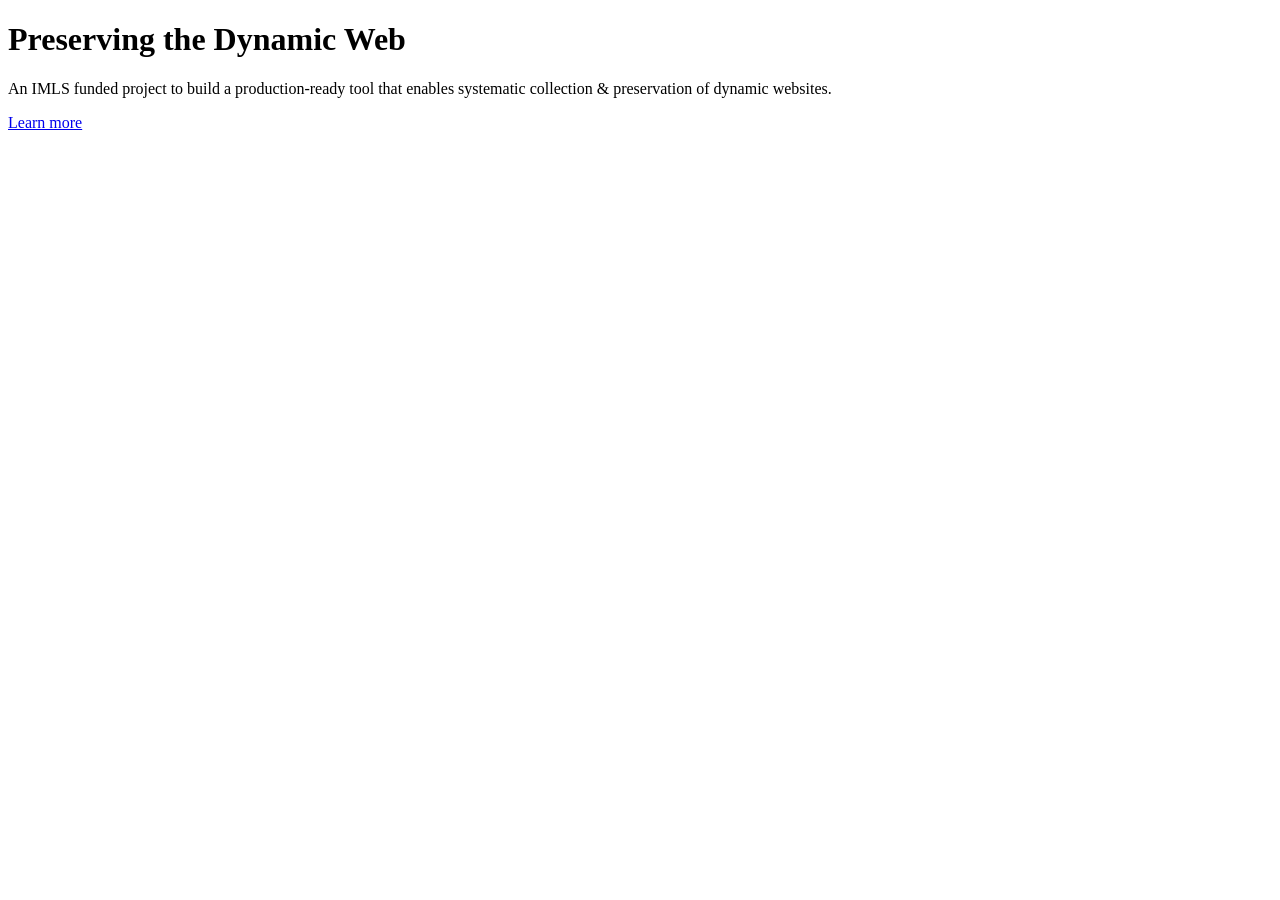
==== pages/index.html @ efb87f93 "update info for PDW" ====
<!--
.. title:
.. slug: index
.. date: 2022-04-07 12:33:05 UTC-04:00
.. hidetitle: True
.. description: 
.. type: text
-->

<!DOCTYPE html>
<html lang="en">
  <body>
  
    <div class="jumbotron">
		<h1 class="display-4">Preserving the Dynamic Web</h1>
		<p class="lead">An IMLS funded project to build a production-ready tool that enables systematic collection & preservation of dynamic websites.</p>
<!--	<hr class="my-4">
		<p>Some more explanation.</p>-->
		<p class="lead"><a class="btn btn-primary btn-lg" href="/about/" role="button">Learn more</a></p>
	</div>
  
	</body>
</html>
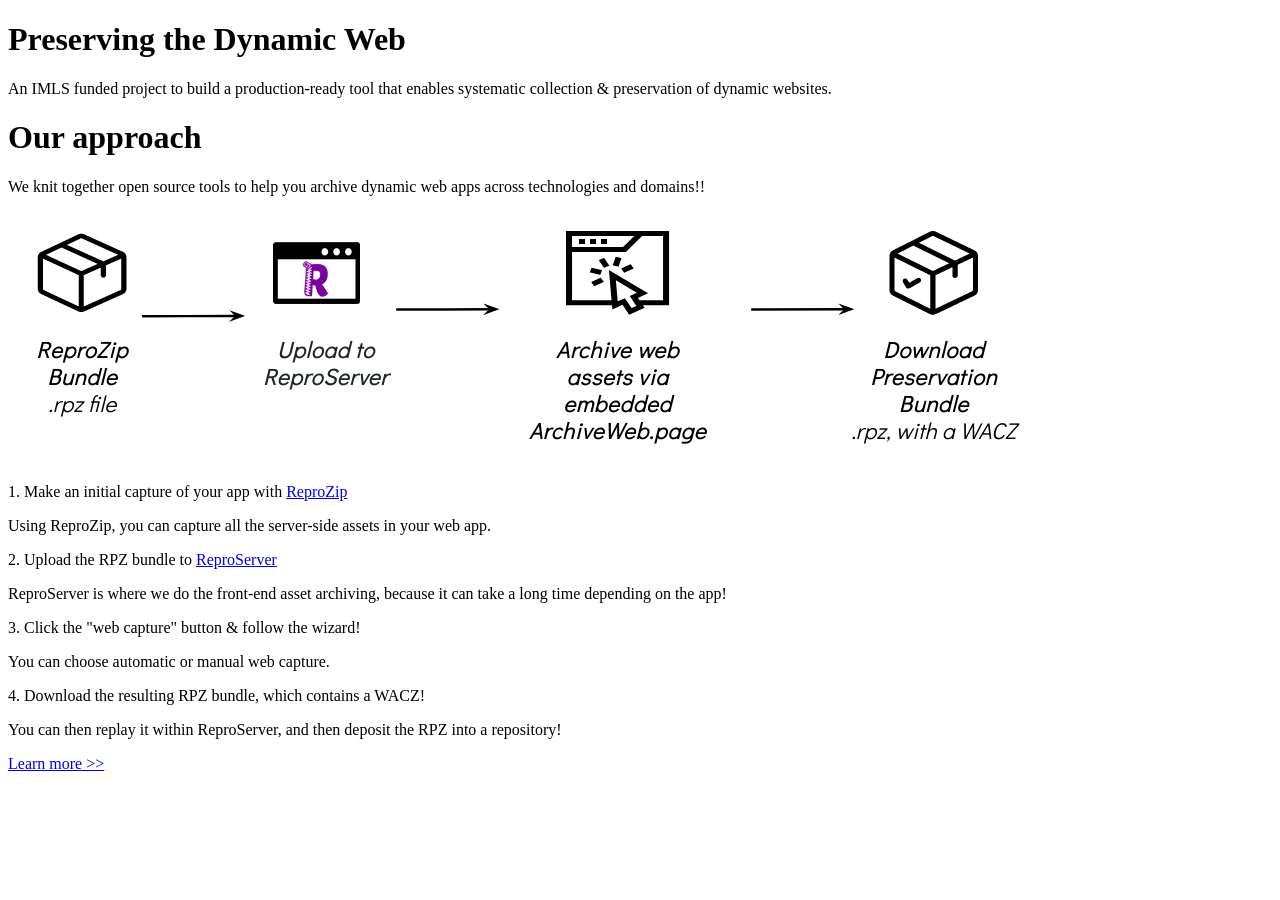
==== commit b0d5514a: "add workflow to homepage" ====
--- a/pages/index.html
+++ b/pages/index.html
@@ -1,7 +1,7 @@
 <!--
 .. title:
 .. slug: index
-.. date: 2022-04-07 12:33:05 UTC-04:00
+.. date: 2024-04-29 12:33:05 UTC-04:00
 .. hidetitle: True
 .. description: 
 .. type: text
@@ -11,13 +11,28 @@
 <html lang="en">
   <body>
   
-    <div class="jumbotron">
-		<h1 class="display-4">Preserving the Dynamic Web</h1>
-		<p class="lead">An IMLS funded project to build a production-ready tool that enables systematic collection & preservation of dynamic websites.</p>
-<!--	<hr class="my-4">
-		<p>Some more explanation.</p>-->
-		<p class="lead"><a class="btn btn-primary btn-lg" href="/about/" role="button">Learn more</a></p>
-	</div>
-  
+	<h1 class="display-4">Preserving the Dynamic Web</h1>
+	<p class="lead">An IMLS funded project to build a production-ready tool that enables systematic collection & preservation of dynamic websites.</p>
+
+	<h1>Our approach</h1>
+
+	<p>We knit together open source tools to help you archive dynamic web apps across technologies and domains!!</p>
+
+	<img src="/images/workflow.png" alt="Our workflow described in text below" class="mb-1"/>
+
+	<p class="h4">1. Make an initial capture of your app with <a href="https://reprozip.org">ReproZip</a></p>
+	<p>Using ReproZip, you can capture all the server-side assets in your web app.</p>
+
+	<p class="h4">2. Upload the RPZ bundle to <a href="https://server.reprozip.org">ReproServer</a></p>
+	<p>ReproServer is where we do the front-end asset archiving, because it can take a long time depending on the app!</p>
+
+	<p class="h4">3. Click the "web capture" button & follow the wizard!</p>
+	<p>You can choose automatic or manual web capture.</p>
+
+	<p class="h4">4. Download the resulting RPZ bundle, which contains a WACZ!</p>
+	<p>You can then replay it within ReproServer, and then deposit the RPZ into a repository!</p>
+
+	<div class="d-grid gap-2 d-md-flex justify-content-md-end"><a class="btn btn-outline-info btn-lg mb-2" href="/about/" role="button">Learn more >></a></div>
+
 	</body>
 </html>
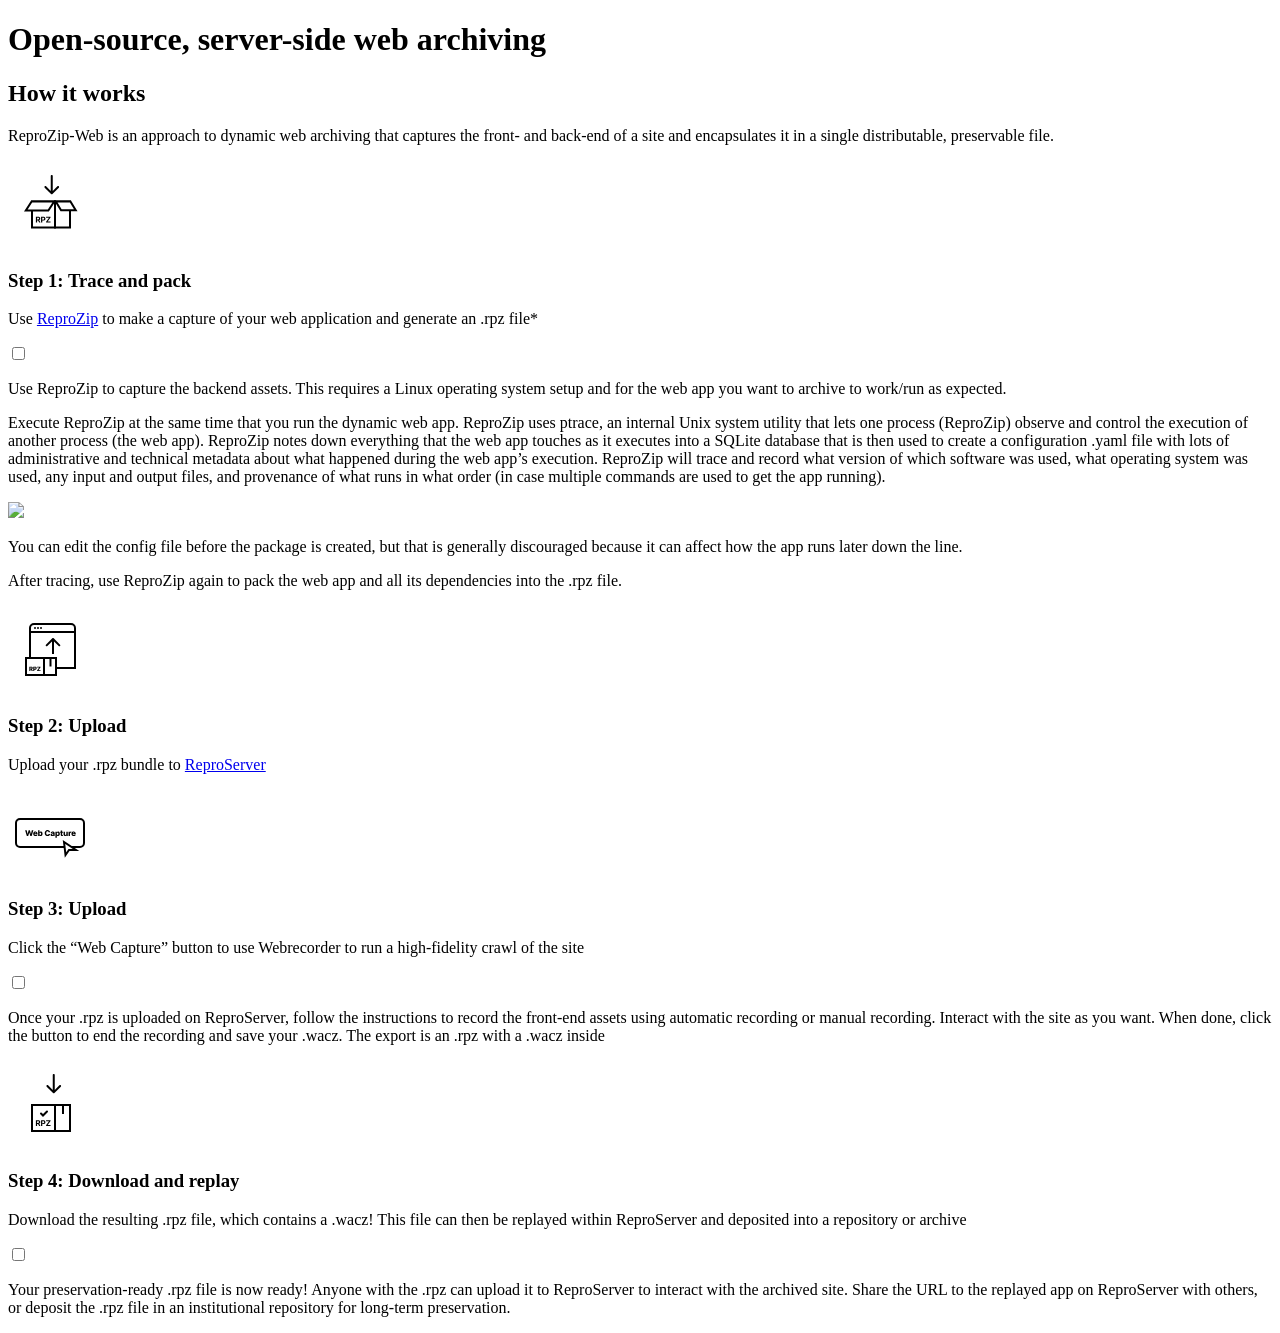
==== commit b5fcb684: "Website polish" ====
--- a/pages/index.html
+++ b/pages/index.html
@@ -11,28 +11,143 @@
 <html lang="en">
   <body>
   
-	<h1 class="display-4">Preserving the Dynamic Web</h1>
-	<p class="lead">An IMLS funded project to build a production-ready tool that enables systematic collection & preservation of dynamic websites.</p>
+	<h1 class="headline">Open-source, server-side web archiving</h1>
 
-	<h1>Our approach</h1>
+	<h2 class="subhead pt-4">How it works</h2>
 
-	<p>We knit together open source tools to help you archive dynamic web apps across technologies and domains!!</p>
+	<p class="intro pb-4">ReproZip-Web is an approach to dynamic web archiving that captures the front- and back-end of a site and encapsulates it in a single distributable, preservable file.</p>
 
-	<img src="/images/workflow.png" alt="Our workflow described in text below" class="mb-1"/>
+	<!-- <img src="/images/workflow.png" alt="Our workflow described in text below" class="mb-1"/> -->
 
-	<p class="h4">1. Make an initial capture of your app with <a href="https://reprozip.org">ReproZip</a></p>
-	<p>Using ReproZip, you can capture all the server-side assets in your web app.</p>
+	<div class="custom-card">
+		<div class="custom-card-content">
+			<svg width="86" height="86" viewBox="0 0 86 86" fill="none" xmlns="http://www.w3.org/2000/svg">
+				<rect width="86" height="86" fill="white"/>
+				<path d="M24 40.5H47V66.5H24V40.5Z" stroke="black" stroke-width="2"/>
+				<path d="M47 40.5H62V66.5H47V40.5Z" stroke="black" stroke-width="2"/>
+				<path d="M53.0639 49.25L47.7732 40.5H62.4361L67.7268 49.25H53.0639Z" fill="white" stroke="black" stroke-width="2"/>
+				<path d="M40.3725 49.5L46.1669 40.5H23.6275L17.8331 49.5H40.3725Z" fill="white" stroke="black" stroke-width="2"/>
+				<path d="M44.75 15C44.75 14.4477 44.3023 14 43.75 14C43.1977 14 42.75 14.4477 42.75 15L44.75 15ZM43.0429 33.0069C43.4334 33.3974 44.0666 33.3974 44.4571 33.0069L50.8211 26.6429C51.2116 26.2524 51.2116 25.6193 50.8211 25.2287C50.4305 24.8382 49.7974 24.8382 49.4069 25.2287L43.75 30.8856L38.0931 25.2287C37.7026 24.8382 37.0695 24.8382 36.6789 25.2287C36.2884 25.6193 36.2884 26.2524 36.6789 26.643L43.0429 33.0069ZM42.75 15L42.75 32.2998L44.75 32.2998L44.75 15L42.75 15Z" fill="black"/>
+				<path d="M38.0877 61.4998V60.7697L40.9911 56.6958H38.082V55.6816H42.5366V56.4118L39.6303 60.4856H42.5423V61.4998H38.0877Z" fill="black"/>
+				<path d="M33.0508 61.4998V55.6816H35.3462C35.7875 55.6816 36.1635 55.7659 36.4741 55.9345C36.7847 56.1011 37.0214 56.3332 37.1843 56.6305C37.3491 56.926 37.4315 57.2669 37.4315 57.6532C37.4315 58.0396 37.3481 58.3805 37.1815 58.676C37.0148 58.9714 36.7733 59.2015 36.457 59.3663C36.1426 59.5311 35.762 59.6135 35.315 59.6135H33.8519V58.6277H35.1161C35.3529 58.6277 35.5479 58.5869 35.7013 58.5055C35.8567 58.4222 35.9722 58.3076 36.0479 58.1618C36.1256 58.014 36.1644 57.8445 36.1644 57.6532C36.1644 57.46 36.1256 57.2915 36.0479 57.1475C35.9722 57.0017 35.8567 56.889 35.7013 56.8095C35.546 56.728 35.3491 56.6873 35.1104 56.6873H34.2809V61.4998H33.0508Z" fill="black"/>
+				<path d="M27.8809 61.4998V55.6816H30.1763C30.6157 55.6816 30.9907 55.7602 31.3013 55.9174C31.6138 56.0727 31.8515 56.2934 32.0144 56.5794C32.1792 56.8635 32.2615 57.1977 32.2615 57.5822C32.2615 57.9686 32.1782 58.301 32.0115 58.5794C31.8449 58.8559 31.6034 59.068 31.2871 59.2157C30.9727 59.3635 30.592 59.4373 30.1451 59.4373H28.6081V58.4487H29.9462C30.181 58.4487 30.3761 58.4165 30.5314 58.3521C30.6867 58.2877 30.8023 58.1911 30.878 58.0623C30.9557 57.9335 30.9945 57.7735 30.9945 57.5822C30.9945 57.389 30.9557 57.2261 30.878 57.0936C30.8023 56.961 30.6858 56.8606 30.5286 56.7924C30.3733 56.7224 30.1773 56.6873 29.9405 56.6873H29.111V61.4998H27.8809ZM31.0229 58.8521L32.4689 61.4998H31.111L29.6962 58.8521H31.0229Z" fill="black"/>
+			</svg>
+			<div class="custom-card-step">
+				<h3 class="step-headline">Step 1: Trace and pack</h3>
+				<p>Use <a href="https://www.reprozip.org">ReproZip</a> to make a capture of your web application and generate an .rpz file*</p>
+			</div>
+		</div>
+		<div class="custom-card-css-expander">
+			<input type="checkbox" name="step-1" id="s1">
+			<div class="custom-card-content-expanded">
 
-	<p class="h4">2. Upload the RPZ bundle to <a href="https://server.reprozip.org">ReproServer</a></p>
-	<p>ReproServer is where we do the front-end asset archiving, because it can take a long time depending on the app!</p>
+				<p class="pt-4">Use ReproZip to capture the backend assets. This requires a Linux operating system setup and for the web app you want to archive to work/run as expected.</p>
+				<p>Execute ReproZip at the same time that you run the dynamic web app. ReproZip uses ptrace, an internal Unix system utility that lets one process (ReproZip) observe and control the execution of another process (the web app). ReproZip notes down everything that the web app touches as it executes into a SQLite database that is then used to create a configuration .yaml file with lots of administrative and technical metadata about what happened during the web app’s execution. ReproZip will trace and record what version of which software was used, what operating system was used, any input and output files, and provenance of what runs in what order (in case multiple commands are used to get the app running).</p>
 
-	<p class="h4">3. Click the "web capture" button & follow the wizard!</p>
-	<p>You can choose automatic or manual web capture.</p>
+				<img class="pt-4 pb-4" src="images/explainer.svg">
 
-	<p class="h4">4. Download the resulting RPZ bundle, which contains a WACZ!</p>
-	<p>You can then replay it within ReproServer, and then deposit the RPZ into a repository!</p>
+				<p>You can edit the config file before the package is created, but that is generally discouraged because it can affect how the app runs later down the line.</p>
+				<p>After tracing, use ReproZip again to pack the web app and all its dependencies into the .rpz file.</p>
+				
+			</div>
+			<label for="s1" class="custom-card-clicker"></label>
+		</div>
+	</div>
 
-	<div class="d-grid gap-2 d-md-flex justify-content-md-end"><a class="btn btn-outline-info btn-lg mb-2" href="/about/" role="button">Learn more >></a></div>
+	<div class="custom-card">
+		<div class="custom-card-content">
+			<svg width="86" height="86" viewBox="0 0 86 86" fill="none" xmlns="http://www.w3.org/2000/svg">
+				<rect width="86" height="86" fill="white"/>
+				<path d="M18 52H36V69H18V52Z" stroke="black" stroke-width="2"/>
+				<path d="M36 52H48V69H36V52Z" stroke="black" stroke-width="2"/>
+				<path d="M22 52.5V22C22 19.7909 23.7909 18 26 18H63C65.2091 18 67 19.7909 67 22V62H47.5" stroke="black" stroke-width="2"/>
+				<path d="M45.7071 32.2929C45.3166 31.9024 44.6834 31.9024 44.2929 32.2929L37.9289 38.6569C37.5384 39.0474 37.5384 39.6805 37.9289 40.0711C38.3195 40.4616 38.9526 40.4616 39.3431 40.0711L45 34.4142L50.6569 40.0711C51.0474 40.4616 51.6805 40.4616 52.0711 40.0711C52.4616 39.6805 52.4616 39.0474 52.0711 38.6569L45.7071 32.2929ZM46 48L46 33L44 33L44 48L46 48Z" fill="black"/>
+				<path d="M29.082 65.0004V64.3995L31.2021 61.4933H29.0842V60.6367H32.5359V61.2376L30.4158 64.1438H32.5337V65.0004H29.082Z" fill="black"/>
+				<path d="M25.2422 65.0004V60.6367H27.0447C27.3714 60.6367 27.6534 60.7006 27.8906 60.8285C28.1293 60.9549 28.3132 61.1317 28.4425 61.359C28.5717 61.5849 28.6364 61.8477 28.6364 62.1474C28.6364 62.4485 28.5703 62.712 28.4382 62.9379C28.3075 63.1623 28.1207 63.3363 27.8778 63.4599C27.6349 63.5835 27.3466 63.6452 27.0128 63.6452H25.9006V62.8143H26.8168C26.9759 62.8143 27.1087 62.7866 27.2152 62.7312C27.3232 62.6758 27.4048 62.5984 27.4602 62.4989C27.5156 62.3981 27.5433 62.2809 27.5433 62.1474C27.5433 62.0124 27.5156 61.896 27.4602 61.7979C27.4048 61.6985 27.3232 61.6218 27.2152 61.5678C27.1072 61.5138 26.9744 61.4869 26.8168 61.4869H26.2969V65.0004H25.2422Z" fill="black"/>
+				<path d="M21.3301 65.0004V60.6367H23.1326C23.4593 60.6367 23.7413 60.6957 23.9785 60.8136C24.2172 60.93 24.4011 61.0977 24.5304 61.3164C24.6596 61.5337 24.7243 61.7915 24.7243 62.0898C24.7243 62.3924 24.6582 62.6495 24.5261 62.8611C24.394 63.0714 24.2065 63.2319 23.9636 63.3427C23.7207 63.4521 23.4331 63.5067 23.1007 63.5067H21.9608V62.6758H22.9047C23.0637 62.6758 23.1966 62.6552 23.3031 62.614C23.411 62.5714 23.4927 62.5075 23.5481 62.4222C23.6035 62.3356 23.6312 62.2248 23.6312 62.0898C23.6312 61.9549 23.6035 61.8434 23.5481 61.7553C23.4927 61.6658 23.411 61.5991 23.3031 61.555C23.1951 61.5096 23.0623 61.4869 22.9047 61.4869H22.3848V65.0004H21.3301ZM23.7868 63.006L24.8734 65.0004H23.7228L22.6575 63.006H23.7868Z" fill="black"/>
+				<line x1="23" y1="26" x2="66" y2="26" stroke="black" stroke-width="2"/>
+				<circle cx="27" cy="22" r="1" fill="black"/>
+				<circle cx="30" cy="22" r="1" fill="black"/>
+				<circle cx="33" cy="22" r="1" fill="black"/>
+				<path d="M42.5 52.5V60.5" stroke="black" stroke-width="2"/>
+			</svg>
+				
+			<div class="custom-card-step">
+				<h3 class="step-headline">Step 2: Upload</h3>
+				<p>Upload your .rpz bundle to <a href="https://server.reprozip.org">ReproServer</a></p>
+			</div>
+		</div>
+	</div>
+
+
+	<div class="custom-card">
+		<div class="custom-card-content">
+			<svg width="86" height="86" viewBox="0 0 86 86" fill="none" xmlns="http://www.w3.org/2000/svg">
+				<rect width="86" height="86" fill="white"/>
+				<rect x="8" y="29" width="68" height="28" rx="4" stroke="black" stroke-width="2"/>
+				<path d="M65.6566 46.0829C65.2002 46.0829 64.8062 45.993 64.4748 45.813C64.1452 45.6312 63.8915 45.3727 63.7134 45.0375C63.5373 44.7003 63.4492 44.2998 63.4492 43.8358C63.4492 43.385 63.5382 42.9911 63.7163 42.6539C63.8943 42.3149 64.1452 42.0517 64.4691 41.8642C64.793 41.6748 65.1746 41.5801 65.614 41.5801C65.9246 41.5801 66.2087 41.6284 66.4663 41.725C66.7238 41.8216 66.9464 41.9645 67.1339 42.1539C67.3214 42.3433 67.4672 42.5772 67.5714 42.8556C67.6755 43.1322 67.7276 43.4494 67.7276 43.8074V44.1539H63.935V43.3471H66.435C66.4331 43.1994 66.3981 43.0678 66.3299 42.9522C66.2617 42.8367 66.168 42.7467 66.0486 42.6824C65.9312 42.6161 65.7958 42.5829 65.6424 42.5829C65.4871 42.5829 65.3479 42.618 65.2248 42.688C65.1017 42.7562 65.0041 42.85 64.9322 42.9693C64.8602 43.0867 64.8223 43.2202 64.8185 43.3699V44.1909C64.8185 44.3689 64.8536 44.5252 64.9236 44.6596C64.9937 44.7922 65.0932 44.8954 65.2219 44.9693C65.3507 45.0431 65.5041 45.0801 65.6822 45.0801C65.8053 45.0801 65.917 45.063 66.0174 45.0289C66.1178 44.9949 66.204 44.9447 66.2759 44.8784C66.3479 44.8121 66.4019 44.7306 66.4379 44.6341L67.7134 44.671C67.6604 44.957 67.5439 45.206 67.364 45.4181C67.186 45.6284 66.9521 45.7922 66.6623 45.9096C66.3725 46.0252 66.0373 46.0829 65.6566 46.0829Z" fill="black"/>
+				<path d="M60.5566 46.0004V41.6368H61.9061V42.4323H61.9515C62.0311 42.1444 62.1608 41.9304 62.3407 41.7902C62.5207 41.6482 62.7299 41.5771 62.9686 41.5771C63.033 41.5771 63.0993 41.5819 63.1674 41.5914C63.2356 41.5989 63.2991 41.6112 63.3578 41.6283V42.8357C63.2915 42.8129 63.2044 42.795 63.0964 42.7817C62.9904 42.7684 62.8957 42.7618 62.8123 42.7618C62.6475 42.7618 62.4989 42.7987 62.3663 42.8726C62.2356 42.9446 62.1324 43.0459 62.0566 43.1766C61.9828 43.3054 61.9458 43.4569 61.9458 43.6311V46.0004H60.5566Z" fill="black"/>
+				<path d="M58.3661 44.1168V41.6367H59.7525V46.0004H58.4286V45.1879H58.3832C58.2866 45.4549 58.1218 45.667 57.8888 45.8242C57.6578 45.9795 57.3784 46.0572 57.0508 46.0572C56.7534 46.0572 56.4921 45.989 56.2667 45.8526C56.0413 45.7163 55.8661 45.5259 55.7411 45.2816C55.6161 45.0354 55.5527 44.7475 55.5508 44.418V41.6367H56.94V44.1452C56.9419 44.382 57.0044 44.5685 57.1275 44.7049C57.2506 44.8413 57.4182 44.9094 57.6303 44.9094C57.7686 44.9094 57.8926 44.8791 58.0025 44.8185C58.1142 44.756 58.2023 44.6661 58.2667 44.5486C58.333 44.4293 58.3661 44.2854 58.3661 44.1168Z" fill="black"/>
+				<path d="M54.9228 41.6363V42.659H52.1699V41.6363H54.9228ZM52.7466 40.5908H54.1358V44.6278C54.1358 44.713 54.1491 44.7821 54.1756 44.8351C54.204 44.8863 54.2447 44.9232 54.2978 44.9459C54.3508 44.9668 54.4142 44.9772 54.4881 44.9772C54.5411 44.9772 54.597 44.9724 54.6557 44.963C54.7163 44.9516 54.7618 44.9421 54.7921 44.9346L55.0023 45.9374C54.936 45.9564 54.8423 45.98 54.7211 46.0084C54.6017 46.0368 54.4587 46.0548 54.2921 46.0624C53.9663 46.0776 53.687 46.0397 53.454 45.9488C53.2229 45.856 53.0459 45.712 52.9228 45.517C52.8015 45.3219 52.7428 45.0766 52.7466 44.7812V40.5908Z" fill="black"/>
+				<path d="M47.4219 47.6369V41.6369H48.7969V42.3841H48.8395C48.8963 42.2515 48.9768 42.1236 49.081 42.0005C49.187 41.8774 49.3215 41.777 49.4844 41.6994C49.6491 41.6199 49.8461 41.5801 50.0753 41.5801C50.3783 41.5801 50.6615 41.6596 50.9247 41.8187C51.1899 41.9778 51.4039 42.2231 51.5668 42.5545C51.7296 42.8859 51.8111 43.3083 51.8111 43.8216C51.8111 44.3159 51.7325 44.7297 51.5753 45.063C51.42 45.3964 51.2098 45.6464 50.9446 45.813C50.6813 45.9797 50.3887 46.063 50.0668 46.063C49.8471 46.063 49.6567 46.027 49.4957 45.9551C49.3348 45.8831 49.1993 45.7884 49.0895 45.671C48.9815 45.5536 48.8982 45.4276 48.8395 45.2931H48.8111V47.6369H47.4219ZM48.7827 43.8187C48.7827 44.0536 48.8139 44.2581 48.8764 44.4324C48.9408 44.6066 49.0327 44.742 49.152 44.8386C49.2732 44.9333 49.4181 44.9806 49.5866 44.9806C49.7571 44.9806 49.902 44.9333 50.0213 44.8386C50.1406 44.742 50.2306 44.6066 50.2912 44.4324C50.3537 44.2581 50.3849 44.0536 50.3849 43.8187C50.3849 43.5839 50.3537 43.3803 50.2912 43.2079C50.2306 43.0356 50.1406 42.902 50.0213 42.8074C49.9039 42.7127 49.759 42.6653 49.5866 42.6653C49.4162 42.6653 49.2713 42.7117 49.152 42.8045C49.0327 42.8973 48.9408 43.0299 48.8764 43.2022C48.8139 43.3746 48.7827 43.5801 48.7827 43.8187Z" fill="black"/>
+				<path d="M44.044 46.0744C43.7656 46.0744 43.5185 46.028 43.3026 45.9352C43.0885 45.8405 42.919 45.6984 42.794 45.5091C42.6709 45.3178 42.6094 45.0782 42.6094 44.7903C42.6094 44.5479 42.652 44.3433 42.7372 44.1767C42.8224 44.01 42.9399 43.8746 43.0895 43.7704C43.2391 43.6663 43.4115 43.5877 43.6065 43.5346C43.8016 43.4797 44.0099 43.4428 44.2315 43.4238C44.4796 43.4011 44.6794 43.3774 44.831 43.3528C44.9825 43.3263 45.0923 43.2894 45.1605 43.242C45.2306 43.1928 45.2656 43.1236 45.2656 43.0346V43.0204C45.2656 42.8746 45.2154 42.7619 45.1151 42.6824C45.0147 42.6028 44.8793 42.563 44.7088 42.563C44.5251 42.563 44.3774 42.6028 44.2656 42.6824C44.1539 42.7619 44.0829 42.8717 44.0526 43.0119L42.7713 42.9664C42.8092 42.7013 42.9067 42.4645 43.0639 42.2562C43.223 42.046 43.4408 41.8812 43.7173 41.7619C43.9957 41.6407 44.33 41.5801 44.7202 41.5801C44.9986 41.5801 45.2552 41.6132 45.4901 41.6795C45.7249 41.7439 45.9295 41.8386 46.1037 41.9636C46.2779 42.0867 46.4124 42.2382 46.5071 42.4181C46.6037 42.5981 46.652 42.8036 46.652 43.0346V46.0005H45.3452V45.3926H45.3111C45.2334 45.5403 45.134 45.6653 45.0128 45.7676C44.8935 45.8699 44.7524 45.9466 44.5895 45.9977C44.4285 46.0488 44.2467 46.0744 44.044 46.0744ZM44.473 45.1653C44.6226 45.1653 44.7571 45.135 44.8764 45.0744C44.9976 45.0138 45.0942 44.9305 45.1662 44.8244C45.2382 44.7164 45.2741 44.5914 45.2741 44.4494V44.0346C45.2344 44.0555 45.1861 44.0744 45.1293 44.0914C45.0743 44.1085 45.0137 44.1246 44.9474 44.1397C44.8812 44.1549 44.813 44.1681 44.7429 44.1795C44.6728 44.1909 44.6056 44.2013 44.5412 44.2108C44.4105 44.2316 44.2988 44.2638 44.206 44.3074C44.1151 44.3509 44.045 44.4077 43.9957 44.4778C43.9484 44.546 43.9247 44.6274 43.9247 44.7221C43.9247 44.8661 43.9759 44.9759 44.0781 45.0517C44.1823 45.1274 44.3139 45.1653 44.473 45.1653Z" fill="black"/>
+				<path d="M42.0898 42.29H40.6694C40.6505 42.1442 40.6116 42.0126 40.5529 41.8952C40.4942 41.7777 40.4165 41.6774 40.32 41.594C40.2234 41.5107 40.1088 41.4472 39.9762 41.4037C39.8455 41.3582 39.7006 41.3355 39.5415 41.3355C39.2594 41.3355 39.016 41.4046 38.8114 41.5429C38.6088 41.6811 38.4525 41.8809 38.3427 42.1423C38.2347 42.4037 38.1808 42.72 38.1808 43.0912C38.1808 43.4775 38.2357 43.8014 38.3455 44.0628C38.4573 44.3222 38.6135 44.5183 38.8143 44.6508C39.0169 44.7815 39.2565 44.8469 39.533 44.8469C39.6883 44.8469 39.8294 44.827 39.9563 44.7872C40.0851 44.7474 40.1978 44.6897 40.2944 44.6139C40.3929 44.5363 40.4734 44.4425 40.5359 44.3327C40.6003 44.2209 40.6448 44.095 40.6694 43.9548L42.0898 43.9633C42.0652 44.2209 41.9904 44.4747 41.8654 44.7247C41.7423 44.9747 41.5728 45.2029 41.3569 45.4094C41.141 45.6139 40.8777 45.7768 40.5671 45.898C40.2584 46.0192 39.9042 46.0798 39.5046 46.0798C38.9781 46.0798 38.5065 45.9643 38.0898 45.7332C37.6751 45.5003 37.3474 45.1613 37.1069 44.7162C36.8664 44.2711 36.7461 43.7294 36.7461 43.0912C36.7461 42.451 36.8683 41.9084 37.1126 41.4633C37.3569 41.0183 37.6874 40.6802 38.104 40.4491C38.5207 40.2181 38.9876 40.1025 39.5046 40.1025C39.8569 40.1025 40.1826 40.1518 40.4819 40.2503C40.7811 40.3469 41.0444 40.4889 41.2717 40.6764C41.4989 40.862 41.6836 41.0902 41.8256 41.3611C41.9677 41.6319 42.0558 41.9416 42.0898 42.29Z" fill="black"/>
+				<path d="M30.1328 45.9998V40.1816H31.522V42.3833H31.5504C31.6072 42.2508 31.6877 42.1229 31.7919 41.9998C31.898 41.8767 32.0324 41.7763 32.1953 41.6987C32.3601 41.6191 32.5571 41.5794 32.7862 41.5794C33.0893 41.5794 33.3724 41.6589 33.6357 41.818C33.9008 41.9771 34.1148 42.2224 34.2777 42.5538C34.4406 42.8852 34.522 43.3076 34.522 43.8208C34.522 44.3152 34.4434 44.729 34.2862 45.0623C34.1309 45.3957 33.9207 45.6457 33.6555 45.8123C33.3923 45.979 33.0997 46.0623 32.7777 46.0623C32.558 46.0623 32.3677 46.0263 32.2067 45.9544C32.0457 45.8824 31.9103 45.7877 31.8004 45.6703C31.6925 45.5529 31.6091 45.4269 31.5504 45.2924H31.5078V45.9998H30.1328ZM31.4936 43.818C31.4936 44.0529 31.5249 44.2574 31.5874 44.4316C31.6518 44.6059 31.7436 44.7413 31.8629 44.8379C31.9841 44.9326 32.129 44.9799 32.2976 44.9799C32.468 44.9799 32.6129 44.9326 32.7322 44.8379C32.8516 44.7413 32.9415 44.6059 33.0021 44.4316C33.0646 44.2574 33.0959 44.0529 33.0959 43.818C33.0959 43.5832 33.0646 43.3796 33.0021 43.2072C32.9415 43.0349 32.8516 42.9013 32.7322 42.8066C32.6148 42.7119 32.4699 42.6646 32.2976 42.6646C32.1271 42.6646 31.9822 42.711 31.8629 42.8038C31.7436 42.8966 31.6518 43.0292 31.5874 43.2015C31.5249 43.3739 31.4936 43.5794 31.4936 43.818Z" fill="black"/>
+				<path d="M27.432 46.0829C26.9756 46.0829 26.5816 45.993 26.2502 45.813C25.9206 45.6312 25.6668 45.3727 25.4888 45.0375C25.3127 44.7003 25.2246 44.2998 25.2246 43.8358C25.2246 43.385 25.3136 42.9911 25.4917 42.6539C25.6697 42.3149 25.9206 42.0517 26.2445 41.8642C26.5684 41.6748 26.95 41.5801 27.3894 41.5801C27.7 41.5801 27.9841 41.6284 28.2417 41.725C28.4992 41.8216 28.7218 41.9645 28.9093 42.1539C29.0968 42.3433 29.2426 42.5772 29.3468 42.8556C29.4509 43.1322 29.503 43.4494 29.503 43.8074V44.1539H25.7104V43.3471H28.2104C28.2085 43.1994 28.1735 43.0678 28.1053 42.9522C28.0371 42.8367 27.9434 42.7467 27.824 42.6824C27.7066 42.6161 27.5712 42.5829 27.4178 42.5829C27.2625 42.5829 27.1233 42.618 27.0002 42.688C26.8771 42.7562 26.7795 42.85 26.7076 42.9693C26.6356 43.0867 26.5977 43.2202 26.5939 43.3699V44.1909C26.5939 44.3689 26.629 44.5252 26.699 44.6596C26.7691 44.7922 26.8685 44.8954 26.9973 44.9693C27.1261 45.0431 27.2795 45.0801 27.4576 45.0801C27.5807 45.0801 27.6924 45.063 27.7928 45.0289C27.8932 44.9949 27.9793 44.9447 28.0513 44.8784C28.1233 44.8121 28.1773 44.7306 28.2132 44.6341L29.4888 44.671C29.4358 44.957 29.3193 45.206 29.1394 45.4181C28.9614 45.6284 28.7275 45.7922 28.4377 45.9096C28.1479 46.0252 27.8127 46.0829 27.432 46.0829Z" fill="black"/>
+				<path d="M18.8358 45.9998L17.1426 40.1816H18.6966L19.5744 43.9941H19.6227L20.6255 40.1816H21.8926L22.8954 44.0027H22.9437L23.8244 40.1816H25.3755L23.6852 45.9998H22.3301L21.2818 42.4714H21.2363L20.188 45.9998H18.8358Z" fill="black"/>
+				<path d="M56 52L57.5 65L61 60H68L56 52Z" fill="white" stroke="black" stroke-width="2"/>
+			</svg>
+				
+				
+			<div class="custom-card-step">
+				<h3 class="step-headline">Step 3: Upload</h3>
+				<p>Click the “Web Capture” button to use Webrecorder to run a high-fidelity crawl of the site</p>
+			</div>
+		</div>
+		<div class="custom-card-css-expander">
+			<input type="checkbox" name="step-3" id="s3">
+			<div class="custom-card-content-expanded">
+
+				<p class="pt-4">Once your .rpz is uploaded on ReproServer, follow the instructions to record the front-end assets using automatic recording or manual recording. Interact with the site as you want. When done, click the button to end the recording and save your .wacz. The export is an .rpz with a .wacz inside</p>
+				
+			</div>
+			<label for="s3" class="custom-card-clicker"></label>
+		</div>
+	</div>
+
+	<div class="custom-card">
+		<div class="custom-card-content">
+			<svg width="86" height="86" viewBox="0 0 86 86" fill="none" xmlns="http://www.w3.org/2000/svg">
+				<rect width="86" height="86" fill="white"/>
+				<path d="M46.75 14C46.75 13.4477 46.3023 13 45.75 13C45.1977 13 44.75 13.4477 44.75 14L46.75 14ZM45.0429 32.0069C45.4334 32.3974 46.0666 32.3974 46.4571 32.0069L52.8211 25.6429C53.2116 25.2524 53.2116 24.6193 52.8211 24.2287C52.4305 23.8382 51.7974 23.8382 51.4069 24.2287L45.75 29.8856L40.0931 24.2287C39.7026 23.8382 39.0695 23.8382 38.6789 24.2287C38.2884 24.6193 38.2884 25.2524 38.6789 25.643L45.0429 32.0069ZM44.75 14L44.75 31.2998L46.75 31.2998L46.75 14L44.75 14Z" fill="black"/>
+				<path d="M24 44H47V70H24V44Z" stroke="black" stroke-width="2"/>
+				<path d="M47 44H62V70H47V44Z" stroke="black" stroke-width="2"/>
+				<path d="M38.0877 64.9998V64.2697L40.9911 60.1958H38.082V59.1816H42.5366V59.9118L39.6303 63.9856H42.5423V64.9998H38.0877Z" fill="black"/>
+				<path d="M33.0508 64.9998V59.1816H35.3462C35.7875 59.1816 36.1635 59.2659 36.4741 59.4345C36.7847 59.6011 37.0214 59.8332 37.1843 60.1305C37.3491 60.426 37.4315 60.7669 37.4315 61.1532C37.4315 61.5396 37.3481 61.8805 37.1815 62.176C37.0148 62.4714 36.7733 62.7015 36.457 62.8663C36.1426 63.0311 35.762 63.1135 35.315 63.1135H33.8519V62.1277H35.1161C35.3529 62.1277 35.5479 62.0869 35.7013 62.0055C35.8567 61.9222 35.9722 61.8076 36.0479 61.6618C36.1256 61.514 36.1644 61.3445 36.1644 61.1532C36.1644 60.96 36.1256 60.7915 36.0479 60.6475C35.9722 60.5017 35.8567 60.389 35.7013 60.3095C35.546 60.228 35.3491 60.1873 35.1104 60.1873H34.2809V64.9998H33.0508Z" fill="black"/>
+				<path d="M27.8809 64.9998V59.1816H30.1763C30.6157 59.1816 30.9907 59.2602 31.3013 59.4174C31.6138 59.5727 31.8515 59.7934 32.0144 60.0794C32.1792 60.3635 32.2615 60.6977 32.2615 61.0822C32.2615 61.4686 32.1782 61.801 32.0115 62.0794C31.8449 62.3559 31.6034 62.568 31.2871 62.7157C30.9727 62.8635 30.592 62.9373 30.1451 62.9373H28.6081V61.9487H29.9462C30.181 61.9487 30.3761 61.9165 30.5314 61.8521C30.6867 61.7877 30.8023 61.6911 30.878 61.5623C30.9557 61.4335 30.9945 61.2735 30.9945 61.0822C30.9945 60.889 30.9557 60.7261 30.878 60.5936C30.8023 60.461 30.6858 60.3606 30.5286 60.2924C30.3733 60.2224 30.1773 60.1873 29.9405 60.1873H29.111V64.9998H27.8809ZM31.0229 62.3521L32.4689 64.9998H31.111L29.6962 62.3521H31.0229Z" fill="black"/>
+				<path d="M33 52.5L35 54.5L39 50.5" stroke="black" stroke-width="2" stroke-linecap="round"/>
+				<path d="M55 45V53" stroke="black" stroke-width="2"/>
+			</svg>
+				
+				
+				
+			<div class="custom-card-step">
+				<h3 class="step-headline">Step 4: Download and replay</h3>
+				<p>Download the resulting .rpz file, which contains a .wacz! This file can then be replayed within ReproServer and deposited into a repository or archive</p>
+			</div>
+		</div>
+		<div class="custom-card-css-expander">
+			<input type="checkbox" name="step-4" id="s4">
+			<div class="custom-card-content-expanded">
+
+				<p class="pt-4">Your preservation-ready .rpz file is now ready! Anyone with the .rpz can upload it to ReproServer to interact with the archived site. Share the URL to the replayed app on ReproServer with others, or deposit the .rpz file in an institutional repository for long-term preservation. </p>
+				
+			</div>
+			<label for="s4" class="custom-card-clicker"></label>
+		</div>
+	</div>
+
+
 
 	</body>
 </html>
